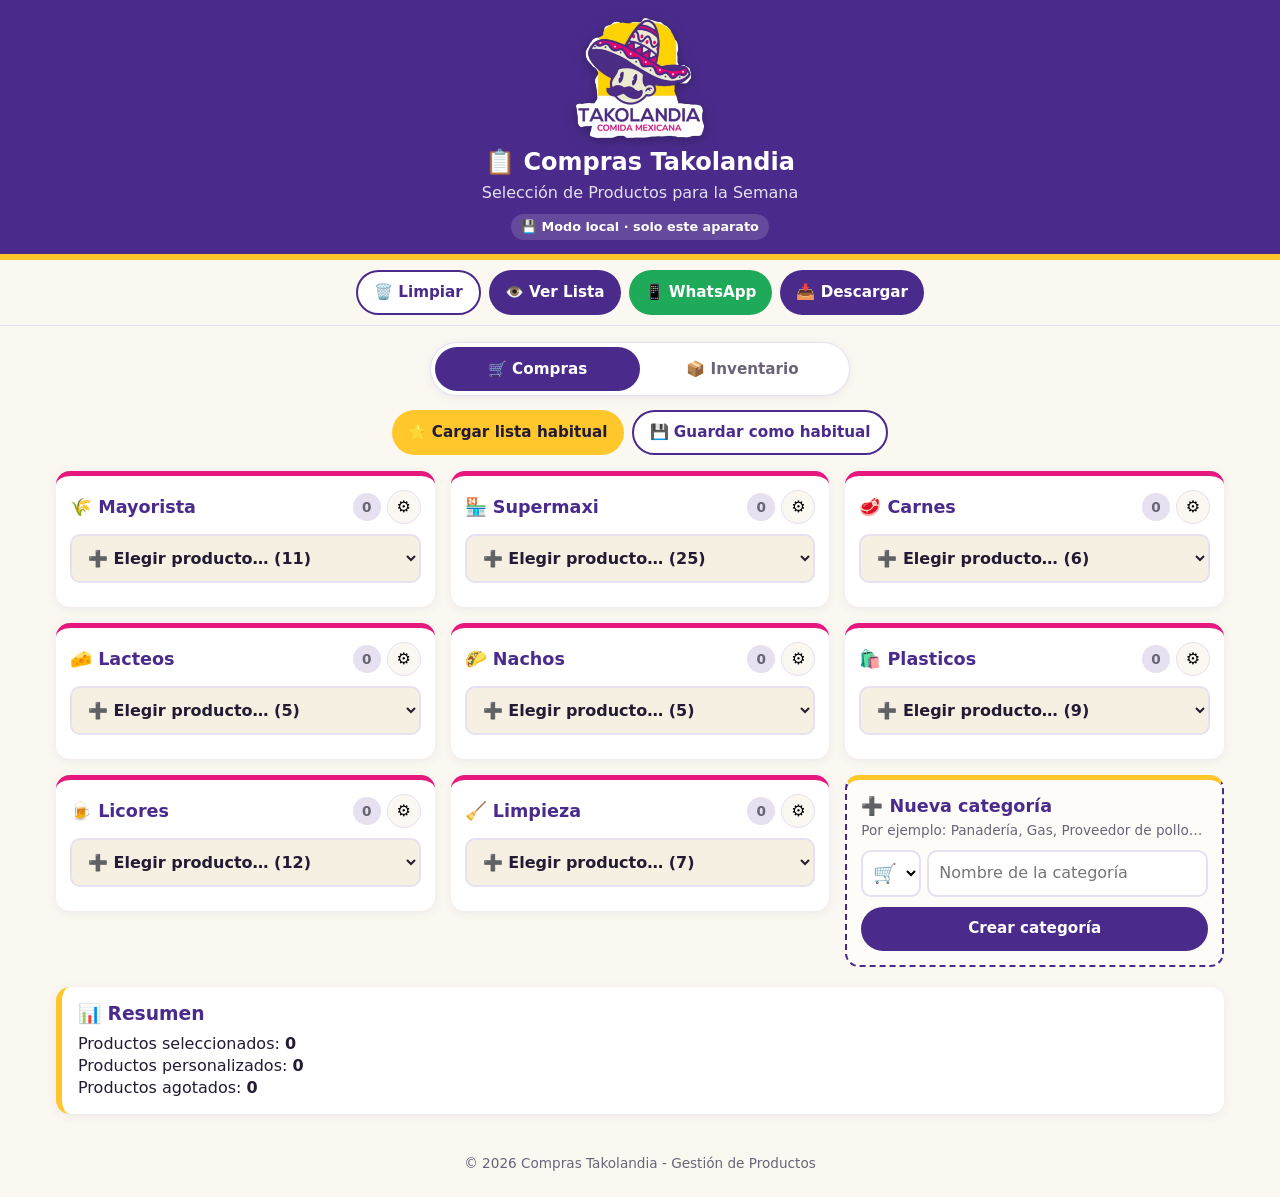
==== v2/index.html @ 427a7652 "Add files via upload Versión 2 con Firebase" ====
<!DOCTYPE html>
<html lang="es">
<head>
    <meta charset="UTF-8">
    <meta name="viewport" content="width=device-width, initial-scale=1.0">
    <meta name="theme-color" content="#4A2B8C">
    <title>Compras Takolandia - Selección de Productos</title>
    <link rel="stylesheet" href="styles.css">
</head>
<body>
    <header>
        <div class="logo">
            <!-- Usa tu SVG; si no carga, usa el PNG como respaldo -->
            <img src="takolandia-logo.svg" alt="Takolandia Logo" class="logo-img"
                 onerror="this.onerror=null;this.src='takolandia-logo.png'">
            <h1>📋 Compras Takolandia</h1>
        </div>
        <p class="subtitle">Selección de Productos para la Semana</p>
        <div class="barra-sesion">
            <span id="estado-conexion" class="pastilla">Cargando…</span>
            <span id="usuario-actual" class="pastilla oculto"></span>
            <button id="btnSalir" class="btn-link oculto">Salir</button>
        </div>
    </header>

    <div class="acciones-header">
        <button id="btnLimpiar" class="btn-secondary">🗑️ Limpiar</button>
        <button id="btnVerLista" class="btn-primary">👁️ Ver Lista</button>
        <button id="btnEnviarWhatsApp" class="btn-primary">📱 WhatsApp</button>
        <button id="btnDescargar" class="btn-primary">📥 Descargar</button>
    </div>

    <main>
        <div class="pestanas" role="tablist">
            <button id="tabCompras" class="pestana activo" role="tab">🛒 Compras</button>
            <button id="tabInventario" class="pestana" role="tab">📦 Inventario</button>
        </div>

        <div class="acciones-habitual solo-compras">
            <button id="btnCargarHabitual" class="btn-amarillo">⭐ Cargar lista habitual</button>
            <button id="btnGuardarHabitual" class="btn-secondary">💾 Guardar como habitual</button>
        </div>
        <p class="ayuda-inventario solo-inventario">
            Anota cuánto <b>hay</b> de cada producto. Todos los teléfonos lo ven al instante.
            Toca 🛒 para mandarlo a la lista de compras.
        </p>

        <div id="contenedor-categorias" class="contenedor-categorias">
            <p class="cargando">Cargando productos…</p>
        </div>

        <div class="resumen">
            <h3>📊 Resumen</h3>
            <p>Productos seleccionados: <strong id="total-seleccionados">0</strong></p>
            <p>Productos personalizados: <strong id="total-personalizados">0</strong></p>
            <p>Productos agotados: <strong id="total-agotados">0</strong></p>
        </div>
    </main>

    <footer>
        <p>&copy; 2026 Compras Takolandia - Gestión de Productos</p>
    </footer>

    <!-- Inicio de sesión (solo con Firebase) -->
    <div id="pantalla-login" class="login oculto">
        <form id="formLogin" class="login-caja">
            <img src="takolandia-logo.svg" alt="Takolandia" class="login-logo"
                 onerror="this.onerror=null;this.src='takolandia-logo.png'">
            <h2>Entrar a CompraFácil</h2>
            <label>Correo
                <input id="loginEmail" type="email" autocomplete="username" required>
            </label>
            <label>Contraseña
                <input id="loginClave" type="password" autocomplete="current-password" required>
            </label>
            <p id="loginError" class="login-error" role="alert"></p>
            <button type="submit" class="btn-primary">Entrar</button>
            <button type="button" id="btnOlvide" class="btn-link">Olvidé mi contraseña</button>
        </form>
    </div>

    <!-- Ventana para ver la lista -->
    <div id="modal" class="modal oculto" role="dialog" aria-modal="true" aria-labelledby="modal-titulo">
        <div class="modal-caja">
            <h3 id="modal-titulo">📋 Lista de compras</h3>
            <pre id="modal-texto"></pre>
            <div class="modal-acciones">
                <button id="btnCopiar" class="btn-secondary">📋 Copiar</button>
                <button id="btnCerrarModal" class="btn-primary">Cerrar</button>
            </div>
        </div>
    </div>

    <div id="toast" class="toast" role="status" aria-live="polite"></div>

    <script type="module" src="script.js"></script>
</body>
</html>
---- v2/styles.css ----
/* ===== Colores de la marca Takolandia ===== */
:root {
    --morado: #4A2B8C;
    --morado-osc: #341C69;
    --rosa: #E5197D;
    --amarillo: #FFC72C;
    --crema: #F5F0E1;
    --fondo: #FBF8F1;
    --texto: #231B33;
    --gris: #6B6478;
    --borde: #E6E0F0;
    --verde-wa: #1FAA59;
    --radio: 14px;
    --sombra: 0 2px 10px rgba(74, 43, 140, .08);
    color-scheme: light;
}

* { box-sizing: border-box; margin: 0; padding: 0; }

body {
    font-family: system-ui, -apple-system, "Segoe UI", Roboto, sans-serif;
    background: var(--fondo);
    color: var(--texto);
    line-height: 1.4;
}

/* ===== Encabezado ===== */
header {
    background: var(--morado);
    color: #fff;
    padding: 18px 16px 14px;
    text-align: center;
    border-bottom: 6px solid var(--amarillo);
}
.logo { display: flex; flex-direction: column; align-items: center; gap: 8px; }
.logo-img { height: 120px; width: auto; filter: drop-shadow(0 3px 6px rgba(0,0,0,.25)); }
header h1 { font-size: 1.5rem; }
.subtitle { opacity: .85; margin-top: 2px; }

/* ===== Botones ===== */
button {
    border: 0;
    border-radius: 999px;
    padding: 10px 16px;
    min-height: 44px;
    font: inherit;
    font-weight: 600;
    font-size: .95rem;
    cursor: pointer;
    transition: transform .1s, filter .15s;
}
button:active { transform: scale(.97); }
button:hover { filter: brightness(1.08); }
button:focus-visible, select:focus-visible, input:focus-visible {
    outline: 3px solid var(--amarillo);
    outline-offset: 2px;
}
.btn-primary { background: var(--morado); color: #fff; }
.btn-secondary { background: #fff; color: var(--morado); border: 2px solid var(--morado); }
.btn-amarillo { background: var(--amarillo); color: var(--texto); }
#btnEnviarWhatsApp { background: var(--verde-wa); }

.acciones-header {
    position: sticky;
    top: 0;
    z-index: 10;
    display: flex;
    flex-wrap: wrap;
    justify-content: center;
    gap: 8px;
    padding: 10px 16px;
    background: rgba(251, 248, 241, .95);
    backdrop-filter: blur(6px);
    border-bottom: 1px solid var(--borde);
}

main { max-width: 1200px; margin: 0 auto; padding: 16px; }

.acciones-habitual {
    display: flex;
    flex-wrap: wrap;
    gap: 8px;
    justify-content: center;
    margin-bottom: 16px;
}

/* ===== Categorías ===== */
.contenedor-categorias {
    display: grid;
    grid-template-columns: repeat(auto-fill, minmax(min(100%, 300px), 1fr));
    gap: 16px;
    align-items: start;
}
.categoria {
    background: #fff;
    border-radius: var(--radio);
    box-shadow: var(--sombra);
    padding: 14px;
    border-top: 5px solid var(--rosa);
}
.cat-header { display: flex; justify-content: space-between; align-items: center; margin-bottom: 10px; }
.cat-header h2 { font-size: 1.1rem; color: var(--morado); }
.badge {
    min-width: 28px; height: 28px; padding: 0 8px;
    border-radius: 999px;
    display: grid; place-items: center;
    background: var(--borde); color: var(--gris);
    font-weight: 700; font-size: .85rem;
}
.badge.activo { background: var(--amarillo); color: var(--texto); }

/* El droplist */
.dropdown {
    width: 100%;
    padding: 12px;
    font: inherit;
    font-size: 1rem;
    font-weight: 600;
    color: var(--texto);
    background: var(--crema);
    border: 2px solid var(--borde);
    border-radius: 10px;
    cursor: pointer;
}
.dropdown:hover { border-color: var(--morado); }

.otro { display: flex; gap: 6px; margin-top: 8px; }
.otro input {
    flex: 1; min-width: 0;
    padding: 10px;
    font: inherit;
    border: 2px solid var(--borde);
    border-radius: 10px;
}
.btn-mini { background: var(--rosa); color: #fff; padding: 8px 14px; }
.oculto { display: none !important; }

/* Productos elegidos */
.items { list-style: none; margin-top: 10px; display: flex; flex-direction: column; gap: 6px; }
.item {
    display: grid;
    grid-template-columns: auto auto 1fr auto;
    grid-template-areas:
        "nombre nombre nombre quitar"
        "hay comprar unidad unidad";
    align-items: end;
    gap: 6px 8px;
    padding: 8px 10px;
    border-radius: 10px;
    background: var(--fondo);
    animation: entrar .2s ease-out;
}
@keyframes entrar { from { opacity: 0; transform: translateY(-4px); } }
.item.personalizado { background: #FDE8F2; }
.item-nombre { grid-area: nombre; align-self: center; font-weight: 600; overflow-wrap: anywhere; }
.item.personalizado .item-nombre::after { content: " ✏️"; font-size: .8em; }

.campo { display: flex; flex-direction: column; gap: 2px; }
.campo > span { font-size: .72rem; font-weight: 600; color: var(--gris); text-transform: uppercase; letter-spacing: .03em; }
.campo-hay { grid-area: hay; }
.campo-comprar { grid-area: comprar; }
.campo-unidad { grid-area: unidad; }
.input-hay {
    width: 56px; height: 34px;
    text-align: center;
    font: inherit;
    border: 1px solid var(--borde);
    border-radius: 8px;
    background: #fff;
}

.cantidad {
    display: flex; align-items: center;
    background: #fff;
    border: 1px solid var(--morado);
    border-radius: 999px;
    overflow: hidden;
}
.cantidad button {
    width: 32px; height: 32px; min-height: 0; padding: 0;
    border-radius: 0;
    background: transparent; color: var(--morado);
    font-size: 1.2rem;
}
.cantidad input {
    width: 42px;
    border: 0;
    text-align: center;
    font: inherit;
    font-weight: 700;
    -moz-appearance: textfield;
}
.cantidad input::-webkit-inner-spin-button,
.cantidad input::-webkit-outer-spin-button { -webkit-appearance: none; margin: 0; }
.unidad {
    height: 34px;
    max-width: 100%;
    padding: 0 6px;
    font: inherit;
    font-size: .9rem;
    background: #fff;
    border: 1px solid var(--borde);
    border-radius: 8px;
}
.quitar {
    grid-area: quitar;
    align-self: center;
    width: 32px; height: 32px; min-height: 0; padding: 0;
    background: transparent; color: var(--gris);
}
.quitar:hover { color: var(--rosa); }

/* ===== Editar catálogo ===== */
.cat-derecha { display: flex; align-items: center; gap: 6px; }
.btn-icono {
    width: 34px; height: 34px; min-height: 0; padding: 0;
    background: var(--fondo); border: 1px solid var(--borde);
    font-size: 1rem;
}
.btn-icono.activo { background: var(--morado); border-color: var(--morado); }
.panel-editar {
    margin-top: 12px;
    padding: 12px;
    border: 2px dashed var(--morado);
    border-radius: 10px;
    background: #F7F4FC;
}
.panel-titulo { font-size: .9rem; color: var(--gris); margin-bottom: 6px; }
.panel-titulo b { color: var(--morado); }
.chips { display: flex; flex-wrap: wrap; gap: 6px; margin-top: 10px; }
.chip {
    display: inline-flex; align-items: center; gap: 2px;
    padding: 2px 2px 2px 10px;
    background: #fff;
    border: 1px solid var(--borde);
    border-radius: 999px;
    font-size: .85rem;
}
.chip.personalizado { background: #FDE8F2; border-color: #F6B8D5; }
.chip button {
    min-height: 0; height: 26px; min-width: 26px; padding: 0 6px;
    background: transparent; color: var(--gris); font-size: .8rem;
}
.chip button.confirmando { background: var(--rosa); color: #fff; }
.panel-acciones { display: flex; flex-wrap: wrap; justify-content: space-between; gap: 8px; margin-top: 12px; }
.btn-peligro { background: #fff; color: #B3124F; border: 2px solid #F3B3CD; }
.btn-peligro.confirmando { background: #B3124F; color: #fff; border-color: #B3124F; }

.nueva-categoria { border: 2px dashed var(--morado); border-top: 5px solid var(--amarillo); box-shadow: none; background: #FDFCF8; }
.nueva-categoria h2 { font-size: 1.1rem; color: var(--morado); }
.ayuda { font-size: .85rem; color: var(--gris); margin: 2px 0 10px; }
.fila-nueva { display: flex; gap: 6px; margin-bottom: 10px; }
.emoji-sel { font-size: 1.2rem; padding: 0 6px; border: 2px solid var(--borde); border-radius: 10px; background: #fff; }
.nombre-cat { flex: 1; min-width: 0; padding: 10px; font: inherit; border: 2px solid var(--borde); border-radius: 10px; }
.btn-crear { width: 100%; }

/* ===== Resumen y pie ===== */
.resumen {
    margin-top: 20px;
    background: #fff;
    border-left: 6px solid var(--amarillo);
    border-radius: var(--radio);
    box-shadow: var(--sombra);
    padding: 14px 16px;
}
.resumen h3 { color: var(--morado); margin-bottom: 6px; }
footer { text-align: center; color: var(--gris); font-size: .85rem; padding: 24px 16px; }

/* ===== Ventana (modal) ===== */
.modal {
    position: fixed; inset: 0; z-index: 50;
    display: flex; align-items: center; justify-content: center;
    padding: 16px;
    background: rgba(20, 10, 40, .55);
}
.modal-caja {
    background: #fff;
    border-radius: var(--radio);
    width: 100%; max-width: 560px; max-height: 85vh;
    display: flex; flex-direction: column;
    padding: 18px;
}
.modal-caja h3 { color: var(--morado); }
.modal-caja pre {
    flex: 1; overflow: auto;
    margin: 12px 0;
    padding: 12px;
    background: var(--crema);
    border-radius: 10px;
    white-space: pre-wrap;
    font-family: inherit;
    font-size: .95rem;
}
.modal-acciones { display: flex; gap: 8px; justify-content: flex-end; }

/* ===== Aviso rápido ===== */
.toast {
    position: fixed; bottom: 20px; left: 50%; z-index: 100;
    max-width: calc(100% - 32px);
    transform: translate(-50%, 100px);
    opacity: 0;
    padding: 10px 18px;
    border-radius: 999px;
    background: var(--texto); color: #fff;
    font-weight: 600;
    transition: transform .25s, opacity .25s;
    pointer-events: none;
}
.toast.visible { transform: translate(-50%, 0); opacity: 1; }

@media (max-width: 480px) {
    .logo-img { height: 96px; }
    header h1 { font-size: 1.3rem; }
    .acciones-header button { padding: 8px 12px; font-size: .88rem; }
}

/* ===== Sesión y conexión ===== */
.barra-sesion { display: flex; flex-wrap: wrap; justify-content: center; align-items: center; gap: 6px; margin-top: 10px; }
.pastilla {
    font-size: .8rem; font-weight: 600;
    padding: 4px 10px;
    border-radius: 999px;
    background: rgba(255, 255, 255, .14);
}
.pastilla[data-tipo="offline"] { background: var(--amarillo); color: var(--texto); }
.pastilla[data-tipo="error"] { background: #fff; color: #B3124F; }
.btn-link {
    background: transparent; color: inherit;
    min-height: 0; padding: 4px 8px;
    text-decoration: underline;
    font-size: .85rem;
}

/* ===== Pestañas Compras / Inventario ===== */
.pestanas {
    display: flex;
    max-width: 420px;
    margin: 0 auto 14px;
    padding: 4px;
    background: #fff;
    border: 1px solid var(--borde);
    border-radius: 999px;
    box-shadow: var(--sombra);
}
.pestana { flex: 1; background: transparent; color: var(--gris); }
.pestana.activo { background: var(--morado); color: #fff; }
body[data-modo="inventario"] .solo-compras,
body:not([data-modo="inventario"]) .solo-inventario { display: none; }
.ayuda-inventario { text-align: center; color: var(--gris); font-size: .92rem; margin: 0 auto 14px; max-width: 520px; }
.cargando { grid-column: 1 / -1; text-align: center; color: var(--gris); padding: 32px 0; }

/* ===== Agotados ===== */
.badge.agotado { background: #FDE2E2; color: #B3124F; }
.item.agotado .input-hay { border-color: #E5484D; color: #B3124F; font-weight: 700; }

/* ===== Vista inventario ===== */
.categoria.inventario { border-top-color: var(--morado); }
.inv-lista { list-style: none; display: flex; flex-direction: column; }
.inv-item {
    display: grid;
    grid-template-columns: 1fr auto auto;
    align-items: center;
    gap: 8px;
    padding: 8px 2px;
    border-bottom: 1px solid var(--borde);
}
.inv-item:last-child { border-bottom: 0; }
.inv-info { display: flex; flex-direction: column; min-width: 0; }
.inv-nombre { font-weight: 600; overflow-wrap: anywhere; }
.inv-meta { font-size: .75rem; color: var(--gris); }
.inv-item.sin-dato .inv-meta { font-style: italic; }
.inv-item .input-hay { width: 72px; }
.inv-item.agotado .input-hay { border-color: #E5484D; background: #FDE2E2; color: #B3124F; font-weight: 700; }
.inv-item.agotado .inv-nombre::after { content: " ⚠️"; }
.btn-lista {
    width: 40px; height: 36px; min-height: 0; padding: 0;
    background: var(--fondo);
    border: 1px solid var(--borde);
    font-size: 1rem;
}
.btn-lista.activo { background: var(--amarillo); border-color: var(--amarillo); font-weight: 800; }

/* ===== Pantalla de inicio de sesión ===== */
.login {
    position: fixed; inset: 0; z-index: 60;
    display: flex; align-items: center; justify-content: center;
    padding: 16px;
    background: var(--morado);
}
.login-caja {
    width: 100%; max-width: 360px;
    display: flex; flex-direction: column; gap: 12px;
    padding: 24px 20px;
    background: #fff;
    border-radius: var(--radio);
    border-top: 6px solid var(--amarillo);
}
.login-logo { height: 110px; width: auto; align-self: center; }
.login-caja h2 { text-align: center; color: var(--morado); font-size: 1.2rem; }
.login-caja label { display: flex; flex-direction: column; gap: 4px; font-weight: 600; font-size: .9rem; }
.login-caja input { padding: 12px; font: inherit; border: 2px solid var(--borde); border-radius: 10px; }
.login-caja .btn-link { color: var(--morado); align-self: center; }
.login-error { min-height: 1.2em; color: #B3124F; font-size: .9rem; text-align: center; }
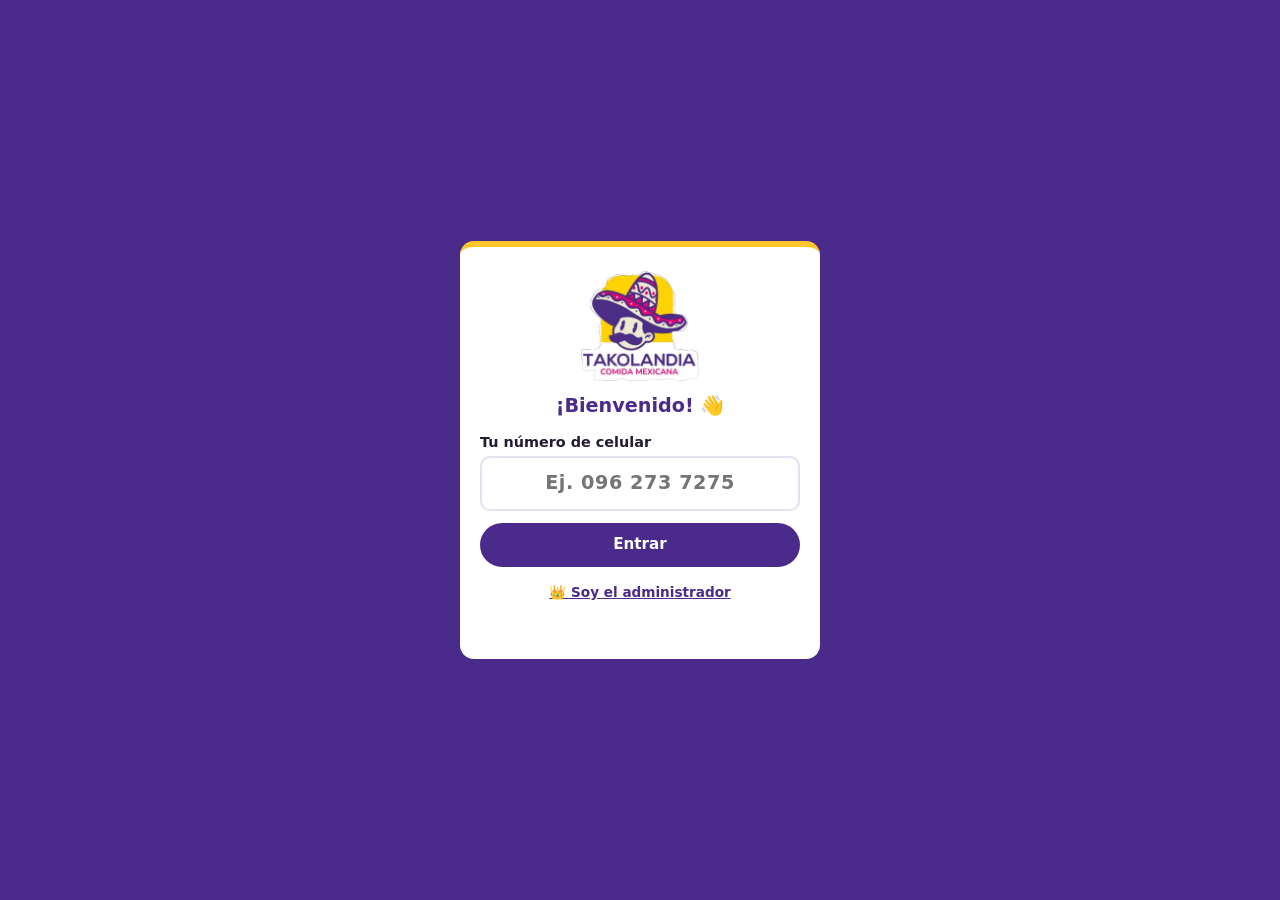
==== commit 10e5ed1d: "Add files via upload" ====
--- a/v2/index.html
+++ b/v2/index.html
@@ -24,16 +24,18 @@
     </header>
 
     <div class="acciones-header">
-        <button id="btnLimpiar" class="btn-secondary">🗑️ Limpiar</button>
+        <button id="btnCerrarSemana" class="btn-amarillo oculto">🧾 Cerrar semana</button>
         <button id="btnVerLista" class="btn-primary">👁️ Ver Lista</button>
         <button id="btnEnviarWhatsApp" class="btn-primary">📱 WhatsApp</button>
         <button id="btnDescargar" class="btn-primary">📥 Descargar</button>
     </div>
 
     <main>
+        <p id="saludo" class="saludo oculto"></p>
         <div class="pestanas" role="tablist">
             <button id="tabCompras" class="pestana activo" role="tab">🛒 Compras</button>
             <button id="tabInventario" class="pestana" role="tab">📦 Inventario</button>
+            <button id="tabAdmin" class="pestana oculto" role="tab">👑 Admin <span id="badge-solicitudes" class="badge-mini oculto">0</span></button>
         </div>
 
         <div class="acciones-habitual solo-compras">
@@ -50,9 +52,12 @@
         </div>
 
         <div class="resumen">
-            <h3>📊 Resumen</h3>
-            <p>Productos seleccionados: <strong id="total-seleccionados">0</strong></p>
-            <p>Productos personalizados: <strong id="total-personalizados">0</strong></p>
+            <h3>📊 Resumen de la semana</h3>
+            <p id="resumen-inicio" class="resumen-inicio"></p>
+            <p>Productos en la lista: <strong id="total-seleccionados">0</strong></p>
+            <p>Mis pedidos: <strong id="total-mios">0</strong></p>
+            <p id="resumen-areas"></p>
+            <p>Esperando aprobación: <strong id="total-personalizados">0</strong></p>
             <p>Productos agotados: <strong id="total-agotados">0</strong></p>
         </div>
     </main>
@@ -61,22 +66,50 @@
         <p>&copy; 2026 Compras Takolandia - Gestión de Productos</p>
     </footer>
 
-    <!-- Inicio de sesión (solo con Firebase) -->
+    <!-- Inicio de sesión -->
     <div id="pantalla-login" class="login oculto">
-        <form id="formLogin" class="login-caja">
+        <div class="login-caja">
             <img src="takolandia-logo.svg" alt="Takolandia" class="login-logo"
                  onerror="this.onerror=null;this.src='takolandia-logo.png'">
-            <h2>Entrar a CompraFácil</h2>
-            <label>Correo
-                <input id="loginEmail" type="email" autocomplete="username" required>
-            </label>
-            <label>Contraseña
-                <input id="loginClave" type="password" autocomplete="current-password" required>
-            </label>
+
+            <form id="formTelefono" class="login-form">
+                <h2>¡Bienvenido! 👋</h2>
+                <label>Tu número de celular
+                    <input id="loginTelefono" type="tel" inputmode="tel" autocomplete="tel"
+                           placeholder="Ej. 096 273 7275" required>
+                </label>
+                <button type="submit" class="btn-primary">Entrar</button>
+                <button type="button" id="btnModoAdmin" class="btn-link">👑 Soy el administrador</button>
+            </form>
+
+            <form id="formAdmin" class="login-form oculto">
+                <h2>👑 Administrador</h2>
+                <label class="solo-firebase">Correo
+                    <input id="loginEmail" type="email" autocomplete="username">
+                </label>
+                <label class="solo-firebase">Contraseña
+                    <input id="loginClave" type="password" autocomplete="current-password">
+                </label>
+                <p class="ayuda-local">Modo local de prueba: el administrador entra sin contraseña.
+                    Cuando conectes Firebase se pedirá tu correo y contraseña.</p>
+                <button type="submit" class="btn-primary">Entrar como administrador</button>
+                <button type="button" id="btnOlvide" class="btn-link solo-firebase">Olvidé mi contraseña</button>
+                <button type="button" id="btnModoTelefono" class="btn-link">← Entrar con número de celular</button>
+            </form>
+
             <p id="loginError" class="login-error" role="alert"></p>
-            <button type="submit" class="btn-primary">Entrar</button>
-            <button type="button" id="btnOlvide" class="btn-link">Olvidé mi contraseña</button>
-        </form>
+        </div>
+    </div>
+
+    <!-- Elegir a quién enviar por WhatsApp -->
+    <div id="modalEnviar" class="modal oculto" role="dialog" aria-modal="true" aria-labelledby="enviar-titulo">
+        <div class="modal-caja">
+            <h3 id="enviar-titulo">📱 ¿A quién le envías la lista?</h3>
+            <ul id="lista-contactos" class="lista-contactos"></ul>
+            <div class="modal-acciones">
+                <button id="btnCerrarEnviar" class="btn-secondary">Cancelar</button>
+            </div>
+        </div>
     </div>
 
     <!-- Ventana para ver la lista -->
@@ -91,6 +124,22 @@
         </div>
     </div>
 
+    <!-- Cerrar la semana (administrador) -->
+    <div id="modalSemana" class="modal oculto" role="dialog" aria-modal="true" aria-labelledby="semana-titulo">
+        <div class="modal-caja">
+            <h3 id="semana-titulo">🧾 Lista final de la semana</h3>
+            <p class="ayuda">Revisa la lista, envíala por WhatsApp y luego cierra la semana.
+                Al cerrarla se guarda en el historial y la lista queda vacía para los pedidos de la próxima semana.
+                El stock no se borra.</p>
+            <pre id="semana-texto"></pre>
+            <div class="modal-acciones">
+                <button id="btnSemanaWhatsApp" class="btn-primary">📱 WhatsApp</button>
+                <button id="btnSemanaCerrar" class="btn-peligro">✅ Cerrar semana</button>
+                <button id="btnSemanaCancelar" class="btn-secondary">Cancelar</button>
+            </div>
+        </div>
+    </div>
+
     <div id="toast" class="toast" role="status" aria-live="polite"></div>
 
     <script type="module" src="script.js"></script>
--- a/v2/styles.css
+++ b/v2/styles.css
@@ -142,13 +142,13 @@
     grid-template-columns: auto auto 1fr auto;
     grid-template-areas:
         "nombre nombre nombre quitar"
-        "hay comprar unidad unidad";
+        "hay comprar unidad unidad"
+        "quien quien quien quien";
     align-items: end;
     gap: 6px 8px;
     padding: 8px 10px;
     border-radius: 10px;
     background: var(--fondo);
-    animation: entrar .2s ease-out;
 }
 @keyframes entrar { from { opacity: 0; transform: translateY(-4px); } }
 .item.personalizado { background: #FDE8F2; }
@@ -344,7 +344,7 @@
 }
 .pestana { flex: 1; background: transparent; color: var(--gris); }
 .pestana.activo { background: var(--morado); color: #fff; }
-body[data-modo="inventario"] .solo-compras,
+body:not([data-modo="compras"]) .solo-compras,
 body:not([data-modo="inventario"]) .solo-inventario { display: none; }
 .ayuda-inventario { text-align: center; color: var(--gris); font-size: .92rem; margin: 0 auto 14px; max-width: 520px; }
 .cargando { grid-column: 1 / -1; text-align: center; color: var(--gris); padding: 32px 0; }
@@ -401,3 +401,143 @@
 .login-caja input { padding: 12px; font: inherit; border: 2px solid var(--borde); border-radius: 10px; }
 .login-caja .btn-link { color: var(--morado); align-self: center; }
 .login-error { min-height: 1.2em; color: #B3124F; font-size: .9rem; text-align: center; }
+
+/* ===== Buscador de productos ===== */
+.buscar {
+    width: 100%;
+    padding: 12px;
+    font: inherit;
+    font-size: 1rem;
+    font-weight: 600;
+    color: var(--texto);
+    background: var(--crema);
+    border: 2px solid var(--borde);
+    border-radius: 10px;
+}
+.buscar::placeholder { color: var(--gris); font-weight: 600; }
+.buscar:focus { border-color: var(--morado); background: #fff; outline: none; }
+.opciones {
+    list-style: none;
+    margin-top: 6px;
+    max-height: 260px;
+    overflow-y: auto;
+    background: #fff;
+    border: 2px solid var(--morado);
+    border-radius: 10px;
+    box-shadow: 0 6px 18px rgba(74, 43, 140, .15);
+}
+.opcion {
+    display: flex; justify-content: space-between; align-items: center; gap: 8px;
+    padding: 11px 12px;
+    border-bottom: 1px solid var(--borde);
+    cursor: pointer;
+}
+.opcion:last-child { border-bottom: 0; }
+.opcion:hover, .opcion.activa { background: var(--crema); }
+.opcion b { color: var(--morado); }
+.opcion.nuevo { color: var(--rosa); font-weight: 600; }
+.opcion.nuevo b { color: var(--rosa); }
+.opcion.ya { color: var(--gris); }
+.opcion.vacia { color: var(--gris); font-style: italic; cursor: default; }
+.opcion-extra { font-size: .78rem; color: var(--gris); white-space: nowrap; }
+.opcion-extra.agotado { color: #B3124F; font-weight: 700; }
+
+/* ===== Saludo y sesión ===== */
+.saludo {
+    text-align: center;
+    font-weight: 700;
+    color: var(--morado);
+    font-size: 1.05rem;
+    margin: 0 auto 12px;
+}
+.badge-mini {
+    display: inline-grid; place-items: center;
+    min-width: 20px; height: 20px; padding: 0 6px;
+    margin-left: 4px;
+    border-radius: 999px;
+    background: var(--rosa); color: #fff;
+    font-size: .75rem; font-weight: 800;
+}
+.pestanas { max-width: 520px; }
+.pestana { padding: 10px 8px; }
+
+/* ===== Productos pendientes de aprobación ===== */
+.item.pendiente { background: #FFF6DA; outline: 1px dashed var(--amarillo); }
+.item.pendiente .item-nombre::after { content: " ⏳"; }
+.esperando { margin-top: 10px; font-size: .85rem; color: var(--gris); }
+
+/* ===== Pestaña Admin ===== */
+.admin-card { border-top-color: var(--amarillo); }
+.lista-admin { list-style: none; display: flex; flex-direction: column; margin-top: 8px; }
+.fila-admin {
+    display: flex; align-items: center; justify-content: space-between; gap: 10px;
+    padding: 10px 2px;
+    border-bottom: 1px solid var(--borde);
+}
+.fila-admin:last-child { border-bottom: 0; }
+.fila-admin-info { display: flex; flex-direction: column; min-width: 0; }
+.fila-admin-titulo { overflow-wrap: anywhere; }
+.fila-admin-titulo b { color: var(--morado); }
+.fila-admin-acciones { display: flex; gap: 6px; flex-shrink: 0; }
+.btn-aprobar { background: var(--verde-wa); color: #fff; padding: 6px 12px; min-height: 36px; }
+.btn-rechazar {
+    background: #fff; color: #B3124F; border: 2px solid #F3B3CD;
+    padding: 0 10px; min-height: 36px; min-width: 36px;
+}
+.btn-rechazar.confirmando { background: #B3124F; color: #fff; border-color: #B3124F; }
+.form-usuario { display: flex; flex-direction: column; gap: 8px; margin: 10px 0 4px; }
+.form-usuario input {
+    padding: 11px; font: inherit;
+    border: 2px solid var(--borde); border-radius: 10px;
+}
+.form-usuario input:focus { border-color: var(--morado); outline: none; }
+
+/* ===== Elegir contacto de WhatsApp ===== */
+.lista-contactos { list-style: none; display: flex; flex-direction: column; gap: 8px; margin: 14px 0; overflow-y: auto; }
+.contacto {
+    width: 100%;
+    display: flex; justify-content: space-between; align-items: center; gap: 10px;
+    padding: 12px 14px;
+    border-radius: 12px;
+    background: var(--fondo);
+    border: 2px solid var(--borde);
+    color: var(--texto);
+    text-align: left;
+}
+.contacto:hover { border-color: var(--verde-wa); }
+.contacto-nombre { font-weight: 700; }
+.contacto-tel { color: var(--gris); font-size: .88rem; font-weight: 500; white-space: nowrap; }
+.contacto.otro { background: #fff; border-style: dashed; }
+
+/* ===== Login ===== */
+.login-form { display: flex; flex-direction: column; gap: 12px; }
+.login-caja input[type="tel"] { font-size: 1.2rem; letter-spacing: .03em; text-align: center; }
+body:not(.con-firebase) .solo-firebase { display: none; }
+body.con-firebase .ayuda-local { display: none; }
+.ayuda-local { font-size: .85rem; color: var(--gris); background: var(--crema); padding: 10px; border-radius: 10px; }
+.pestana { font-size: .88rem; padding: 10px 4px; white-space: nowrap; }
+
+/* ===== Pedidos por persona ===== */
+.item-quien { grid-area: quien; display: flex; flex-wrap: wrap; gap: 4px; }
+.item-quien:empty { display: none; }
+.quien {
+    font-size: .76rem; font-weight: 600;
+    padding: 2px 8px;
+    border-radius: 999px;
+    background: #fff;
+    border: 1px solid var(--borde);
+    color: var(--gris);
+}
+.quien.yo { border-color: var(--morado); color: var(--morado); }
+.quien.total { background: var(--morado); border-color: var(--morado); color: #fff; }
+.item:not(.mio) { background: #F3F1F8; }
+.item:not(.mio) .cantidad { border-color: var(--borde); }
+.btn-lista.otros { border: 2px solid var(--amarillo); }
+.opcion-extra.otros { color: var(--morado); }
+.area-sel { padding: 11px; font: inherit; border: 2px solid var(--borde); border-radius: 10px; background: #fff; }
+.resumen-inicio { font-weight: 600; color: var(--morado); }
+.resumen-inicio:empty, #resumen-areas:empty { display: none; }
+.titulo-admin { font-size: 1.1rem; color: var(--morado); margin-bottom: 8px; }
+.btn-ver { min-height: 36px; padding: 6px 14px; }
+#modalEnviar { z-index: 55; }
+#modalSemana .modal-acciones { flex-wrap: wrap; }
